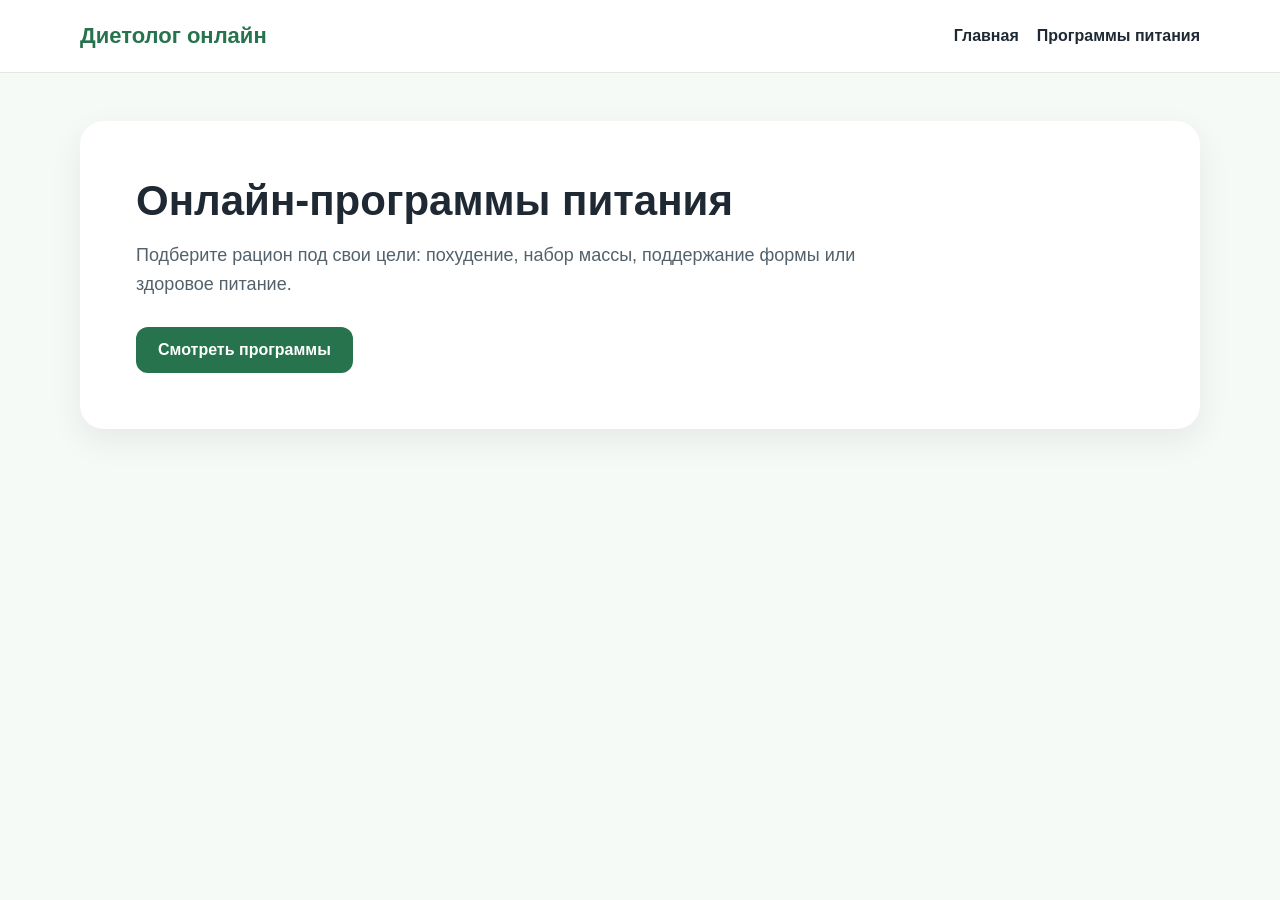
==== index.html @ cbac2ef5 "Add nutrition programs page" ====
<!DOCTYPE html>
<html lang="ru">
<head>
  <meta charset="UTF-8">
  <meta name="viewport" content="width=device-width, initial-scale=1.0">
  <title>Диетолог онлайн</title>
  <link rel="stylesheet" href="style.css">
</head>
<body>
  <header class="header">
    <div class="container header__inner">
      <a class="logo" href="index.html">Диетолог онлайн</a>
      <nav class="nav">
        <a href="index.html">Главная</a>
        <a href="programs.html">Программы питания</a>
      </nav>
    </div>
  </header>

  <main class="container main">
    <section class="hero">
      <h1>Онлайн-программы питания</h1>
      <p>Подберите рацион под свои цели: похудение, набор массы, поддержание формы или здоровое питание.</p>
      <a class="button" href="programs.html">Смотреть программы</a>
    </section>
  </main>
</body>
</html>
---- style.css ----
* {
  box-sizing: border-box;
}

body {
  margin: 0;
  font-family: Arial, sans-serif;
  color: #1f2933;
  background: #f6faf7;
}

.container {
  width: min(1120px, 100% - 32px);
  margin: 0 auto;
}

.header {
  background: #ffffff;
  border-bottom: 1px solid #dfe8e1;
}

.header__inner {
  min-height: 72px;
  display: flex;
  align-items: center;
  justify-content: space-between;
  gap: 24px;
}

.logo {
  font-size: 22px;
  font-weight: 700;
  color: #26734d;
  text-decoration: none;
}

.nav {
  display: flex;
  gap: 18px;
}

.nav a {
  color: #1f2933;
  text-decoration: none;
  font-weight: 600;
}

.nav a:hover {
  color: #26734d;
}

.main {
  padding: 48px 0;
}

.hero {
  padding: 56px;
  background: #ffffff;
  border-radius: 24px;
  box-shadow: 0 12px 32px rgba(31, 41, 51, 0.08);
}

.hero h1,
.page-head h1 {
  margin: 0 0 16px;
  font-size: 42px;
  line-height: 1.15;
}

.hero p,
.page-head p {
  margin: 0 0 28px;
  max-width: 720px;
  font-size: 18px;
  line-height: 1.6;
  color: #52616b;
}

.button {
  display: inline-flex;
  padding: 14px 22px;
  border-radius: 12px;
  background: #26734d;
  color: #ffffff;
  text-decoration: none;
  font-weight: 700;
}

.page-head {
  margin-bottom: 28px;
}

.catalog-panel {
  margin-bottom: 28px;
  padding: 24px;
  background: #ffffff;
  border-radius: 18px;
  box-shadow: 0 8px 24px rgba(31, 41, 51, 0.06);
}

.search-label {
  display: block;
  margin-bottom: 10px;
  font-weight: 700;
}

.search-input {
  width: 100%;
  padding: 14px 16px;
  border: 1px solid #cbd5d0;
  border-radius: 12px;
  font-size: 16px;
  background: #ffffff;
}

.programs-list {
  display: grid;
  grid-template-columns: repeat(3, 1fr);
  gap: 20px;
}

.program-card {
  padding: 24px;
  background: #ffffff;
  border-radius: 18px;
  border: 1px solid #dfe8e1;
  box-shadow: 0 8px 24px rgba(31, 41, 51, 0.05);
}

.program-card h2 {
  margin: 0 0 12px;
  font-size: 22px;
}

.program-card p {
  margin: 0 0 18px;
  line-height: 1.5;
  color: #52616b;
}

.program-info {
  display: flex;
  flex-wrap: wrap;
  gap: 8px;
}

.program-info span {
  padding: 8px 10px;
  border-radius: 999px;
  background: #eef8f1;
  color: #26734d;
  font-size: 14px;
  font-weight: 700;
}

.pagination {
  margin-top: 32px;
  display: flex;
  justify-content: center;
  gap: 10px;
}

.pagination button {
  min-width: 44px;
  padding: 10px 14px;
  border: 1px solid #cbd5d0;
  border-radius: 10px;
  background: #ffffff;
  color: #1f2933;
  font-weight: 700;
  cursor: pointer;
}

.pagination button.active {
  background: #26734d;
  color: #ffffff;
  border-color: #26734d;
}

.pagination button:disabled {
  opacity: 0.5;
  cursor: not-allowed;
}

@media (max-width: 900px) {
  .programs-list {
    grid-template-columns: repeat(2, 1fr);
  }
}

@media (max-width: 640px) {
  .header__inner {
    flex-direction: column;
    align-items: flex-start;
    padding: 18px 0;
  }

  .hero {
    padding: 32px;
  }

  .hero h1,
  .page-head h1 {
    font-size: 32px;
  }

  .programs-list {
    grid-template-columns: 1fr;
  }
}
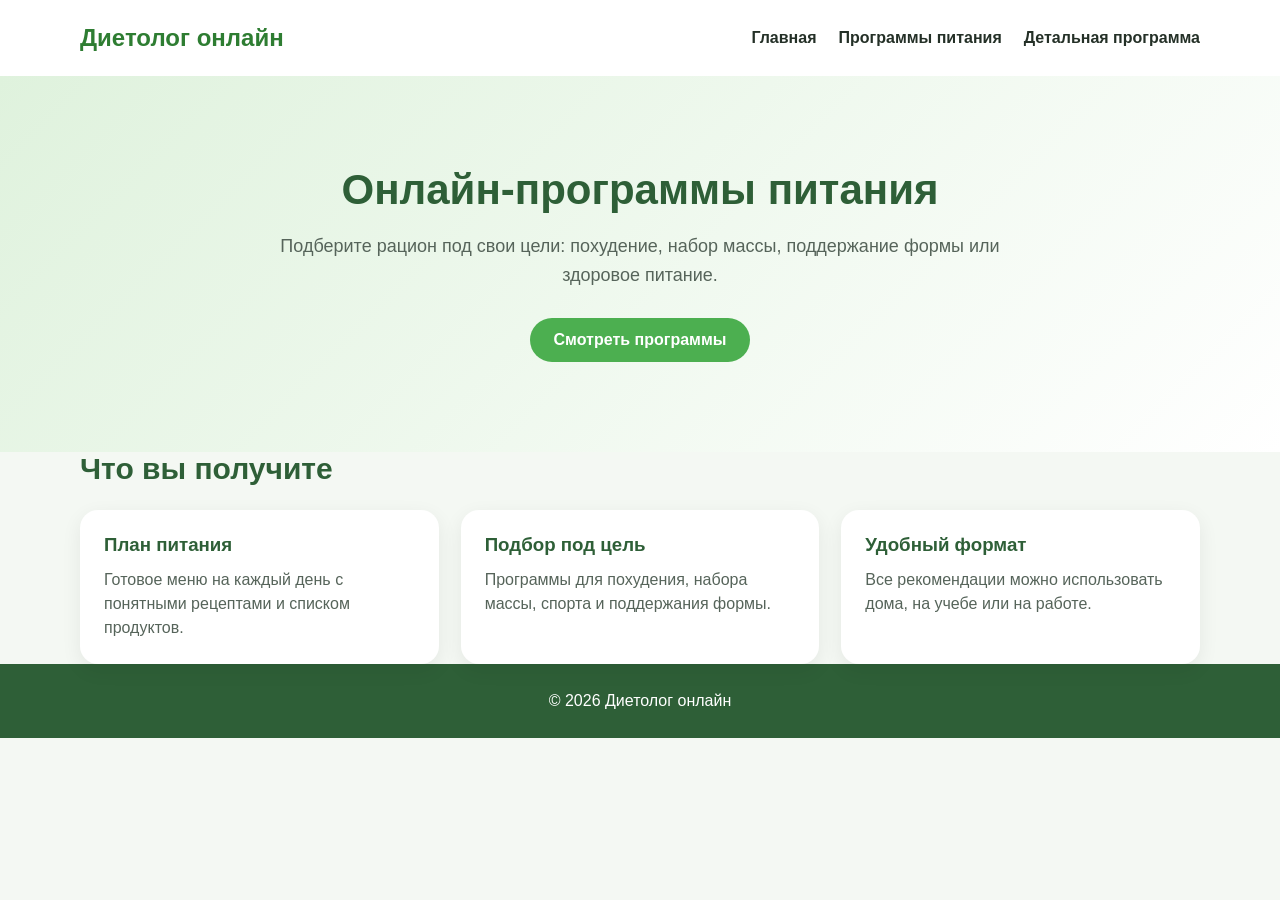
==== commit 28d122fc: "Add program detail page" ====
--- a/index.html
+++ b/index.html
@@ -13,16 +13,41 @@
       <nav class="nav">
         <a href="index.html">Главная</a>
         <a href="programs.html">Программы питания</a>
+        <a href="program-detail.html">Детальная программа</a>
       </nav>
     </div>
   </header>
 
-  <main class="container main">
+  <main>
     <section class="hero">
-      <h1>Онлайн-программы питания</h1>
-      <p>Подберите рацион под свои цели: похудение, набор массы, поддержание формы или здоровое питание.</p>
-      <a class="button" href="programs.html">Смотреть программы</a>
+      <div class="container hero__inner">
+        <h1>Онлайн-программы питания</h1>
+        <p>Подберите рацион под свои цели: похудение, набор массы, поддержание формы или здоровое питание.</p>
+        <a class="button" href="programs.html">Смотреть программы</a>
+      </div>
+    </section>
+
+    <section class="container info-section">
+      <h2>Что вы получите</h2>
+      <div class="benefits">
+        <article class="benefit-card">
+          <h3>План питания</h3>
+          <p>Готовое меню на каждый день с понятными рецептами и списком продуктов.</p>
+        </article>
+        <article class="benefit-card">
+          <h3>Подбор под цель</h3>
+          <p>Программы для похудения, набора массы, спорта и поддержания формы.</p>
+        </article>
+        <article class="benefit-card">
+          <h3>Удобный формат</h3>
+          <p>Все рекомендации можно использовать дома, на учебе или на работе.</p>
+        </article>
+      </div>
     </section>
   </main>
+
+  <footer class="footer">
+    <div class="container">© 2026 Диетолог онлайн</div>
+  </footer>
 </body>
 </html>
--- a/style.css
+++ b/style.css
@@ -5,22 +5,22 @@
 body {
   margin: 0;
   font-family: Arial, sans-serif;
-  color: #1f2933;
-  background: #f6faf7;
+  color: #243027;
+  background: #f4f8f3;
 }
 
 .container {
-  width: min(1120px, 100% - 32px);
+  width: min(1120px, 100% - 40px);
   margin: 0 auto;
 }
 
 .header {
-  background: #ffffff;
-  border-bottom: 1px solid #dfe8e1;
+  background: #fff;
+  box-shadow: 0 2px 14px rgba(0, 0, 0, 0.07);
 }
 
 .header__inner {
-  min-height: 72px;
+  min-height: 76px;
   display: flex;
   align-items: center;
   justify-content: space-between;
@@ -28,183 +28,341 @@
 }
 
 .logo {
-  font-size: 22px;
-  font-weight: 700;
-  color: #26734d;
+  font-size: 24px;
+  font-weight: 700;
+  color: #2e7d32;
   text-decoration: none;
 }
 
 .nav {
   display: flex;
-  gap: 18px;
+  gap: 22px;
+  flex-wrap: wrap;
 }
 
 .nav a {
-  color: #1f2933;
+  color: #243027;
   text-decoration: none;
   font-weight: 600;
 }
 
 .nav a:hover {
-  color: #26734d;
+  color: #2e7d32;
 }
 
 .main {
-  padding: 48px 0;
+  padding: 46px 0 60px;
 }
 
 .hero {
-  padding: 56px;
-  background: #ffffff;
-  border-radius: 24px;
-  box-shadow: 0 12px 32px rgba(31, 41, 51, 0.08);
+  padding: 90px 0;
+  text-align: center;
+  background: linear-gradient(135deg, #dff2dd, #fff);
+}
+
+h1,
+h2,
+h3 {
+  color: #2e5f37;
 }
 
 .hero h1,
-.page-head h1 {
-  margin: 0 0 16px;
+.page-head h1,
+.detail-info h1 {
+  margin: 0 0 18px;
   font-size: 42px;
-  line-height: 1.15;
 }
 
 .hero p,
-.page-head p {
-  margin: 0 0 28px;
+.page-head p,
+.detail-text {
   max-width: 720px;
+  margin: 0 auto 28px;
+  color: #56645a;
   font-size: 18px;
   line-height: 1.6;
-  color: #52616b;
-}
-
-.button {
-  display: inline-flex;
-  padding: 14px 22px;
-  border-radius: 12px;
-  background: #26734d;
-  color: #ffffff;
+}
+
+.button,
+.card-link {
+  display: inline-block;
+  padding: 13px 24px;
+  border-radius: 28px;
+  background: #4caf50;
+  color: #fff;
   text-decoration: none;
   font-weight: 700;
+  border: none;
+  cursor: pointer;
+}
+
+.button:hover,
+.card-link:hover {
+  background: #3d9141;
+}
+
+.info-section h2,
+.characteristics h2,
+.reviews h2 {
+  margin: 0 0 24px;
+  font-size: 30px;
+}
+
+.benefits,
+.programs-list,
+.characteristics-grid,
+.reviews-list {
+  display: grid;
+  grid-template-columns: repeat(3, 1fr);
+  gap: 22px;
+}
+
+.benefit-card,
+.program-card,
+.characteristic-item,
+.review-card,
+.catalog-panel,
+.gallery,
+.detail-info,
+.characteristics,
+.reviews {
+  background: #fff;
+  border-radius: 18px;
+  padding: 24px;
+  box-shadow: 0 6px 20px rgba(0, 0, 0, 0.07);
+}
+
+.benefit-card h3,
+.program-card h2,
+.review-card h3 {
+  margin: 0 0 12px;
+}
+
+.benefit-card p,
+.program-card p,
+.review-card p {
+  margin: 0;
+  color: #56645a;
+  line-height: 1.5;
 }
 
 .page-head {
   margin-bottom: 28px;
 }
 
+.page-head p,
+.detail-text {
+  margin-left: 0;
+}
+
 .catalog-panel {
   margin-bottom: 28px;
-  padding: 24px;
-  background: #ffffff;
-  border-radius: 18px;
-  box-shadow: 0 8px 24px rgba(31, 41, 51, 0.06);
 }
 
 .search-label {
   display: block;
   margin-bottom: 10px;
+  color: #2e5f37;
   font-weight: 700;
 }
 
 .search-input {
   width: 100%;
-  padding: 14px 16px;
-  border: 1px solid #cbd5d0;
+  max-width: 540px;
+  padding: 14px 18px;
+  border: 1px solid #cddccd;
   border-radius: 12px;
   font-size: 16px;
-  background: #ffffff;
-}
-
-.programs-list {
-  display: grid;
-  grid-template-columns: repeat(3, 1fr);
-  gap: 20px;
+  outline: none;
+}
+
+.search-input:focus {
+  border-color: #4caf50;
+  box-shadow: 0 0 0 3px rgba(76, 175, 80, 0.15);
 }
 
 .program-card {
-  padding: 24px;
-  background: #ffffff;
-  border-radius: 18px;
-  border: 1px solid #dfe8e1;
-  box-shadow: 0 8px 24px rgba(31, 41, 51, 0.05);
-}
-
-.program-card h2 {
-  margin: 0 0 12px;
-  font-size: 22px;
-}
-
-.program-card p {
-  margin: 0 0 18px;
-  line-height: 1.5;
-  color: #52616b;
+  transition: 0.2s;
+}
+
+.program-card:hover {
+  transform: translateY(-4px);
+  box-shadow: 0 10px 28px rgba(0, 0, 0, 0.1);
 }
 
 .program-info {
   display: flex;
+  gap: 8px;
   flex-wrap: wrap;
-  gap: 8px;
-}
-
-.program-info span {
-  padding: 8px 10px;
-  border-radius: 999px;
-  background: #eef8f1;
-  color: #26734d;
+  margin: 18px 0;
+}
+
+.program-info span,
+.tag {
+  display: inline-block;
+  padding: 8px 12px;
+  border-radius: 20px;
+  background: #edf7ed;
+  color: #2e7d32;
   font-size: 14px;
   font-weight: 700;
 }
 
 .pagination {
-  margin-top: 32px;
+  margin-top: 34px;
   display: flex;
   justify-content: center;
   gap: 10px;
+  flex-wrap: wrap;
 }
 
 .pagination button {
   min-width: 44px;
-  padding: 10px 14px;
-  border: 1px solid #cbd5d0;
-  border-radius: 10px;
-  background: #ffffff;
-  color: #1f2933;
+  height: 44px;
+  padding: 0 15px;
+  border: none;
+  border-radius: 22px;
+  background: #fff;
+  color: #2e5f37;
   font-weight: 700;
   cursor: pointer;
-}
-
+  box-shadow: 0 4px 14px rgba(0, 0, 0, 0.08);
+}
+
+.pagination button:hover,
 .pagination button.active {
-  background: #26734d;
-  color: #ffffff;
-  border-color: #26734d;
+  background: #4caf50;
+  color: #fff;
 }
 
 .pagination button:disabled {
   opacity: 0.5;
-  cursor: not-allowed;
+  cursor: default;
+}
+
+.product-detail {
+  display: grid;
+  grid-template-columns: 1fr 1fr;
+  gap: 36px;
+  align-items: start;
+  margin-bottom: 48px;
+}
+
+.gallery,
+.detail-info,
+.characteristics,
+.reviews {
+  border-radius: 22px;
+  margin-bottom: 36px;
+}
+
+.main-image,
+.thumbs img {
+  width: 100%;
+  display: block;
+  border-radius: 16px;
+  background: #edf7ed;
+}
+
+.thumbs {
+  display: grid;
+  grid-template-columns: repeat(4, 1fr);
+  gap: 12px;
+  margin-top: 14px;
+}
+
+.thumbs img {
+  border: 2px solid #edf7ed;
+}
+
+.tag {
+  margin-bottom: 14px;
+}
+
+.price-block {
+  margin: 22px 0;
+  color: #2e7d32;
+  font-size: 30px;
+  font-weight: 700;
+}
+
+.characteristic-item span,
+.review-card span {
+  display: block;
+  margin-bottom: 8px;
+  color: #6b756d;
+}
+
+.characteristic-item strong {
+  color: #2e5f37;
+  font-size: 18px;
+}
+
+.review-card span {
+  margin-top: 16px;
+  color: #2e7d32;
+  font-weight: 700;
+}
+
+.footer {
+  padding: 28px 0;
+  background: #2e5f37;
+  color: #fff;
+  text-align: center;
 }
 
 @media (max-width: 900px) {
-  .programs-list {
+  .header__inner {
+    padding: 18px 0;
+    flex-direction: column;
+  }
+
+  .hero {
+    padding: 64px 0;
+  }
+
+  .hero h1,
+  .page-head h1,
+  .detail-info h1 {
+    font-size: 34px;
+  }
+
+  .benefits,
+  .programs-list,
+  .characteristics-grid,
+  .reviews-list {
+    grid-template-columns: 1fr 1fr;
+  }
+
+  .product-detail {
+    grid-template-columns: 1fr;
+  }
+}
+
+@media (max-width: 620px) {
+  .container {
+    width: min(100% - 24px, 1120px);
+  }
+
+  .nav {
+    justify-content: center;
+    gap: 14px;
+  }
+
+  .hero h1,
+  .page-head h1,
+  .detail-info h1 {
+    font-size: 30px;
+  }
+
+  .benefits,
+  .programs-list,
+  .characteristics-grid,
+  .reviews-list {
+    grid-template-columns: 1fr;
+  }
+
+  .thumbs {
     grid-template-columns: repeat(2, 1fr);
   }
-}
-
-@media (max-width: 640px) {
-  .header__inner {
-    flex-direction: column;
-    align-items: flex-start;
-    padding: 18px 0;
-  }
-
-  .hero {
-    padding: 32px;
-  }
-
-  .hero h1,
-  .page-head h1 {
-    font-size: 32px;
-  }
-
-  .programs-list {
-    grid-template-columns: 1fr;
-  }
-}
+}
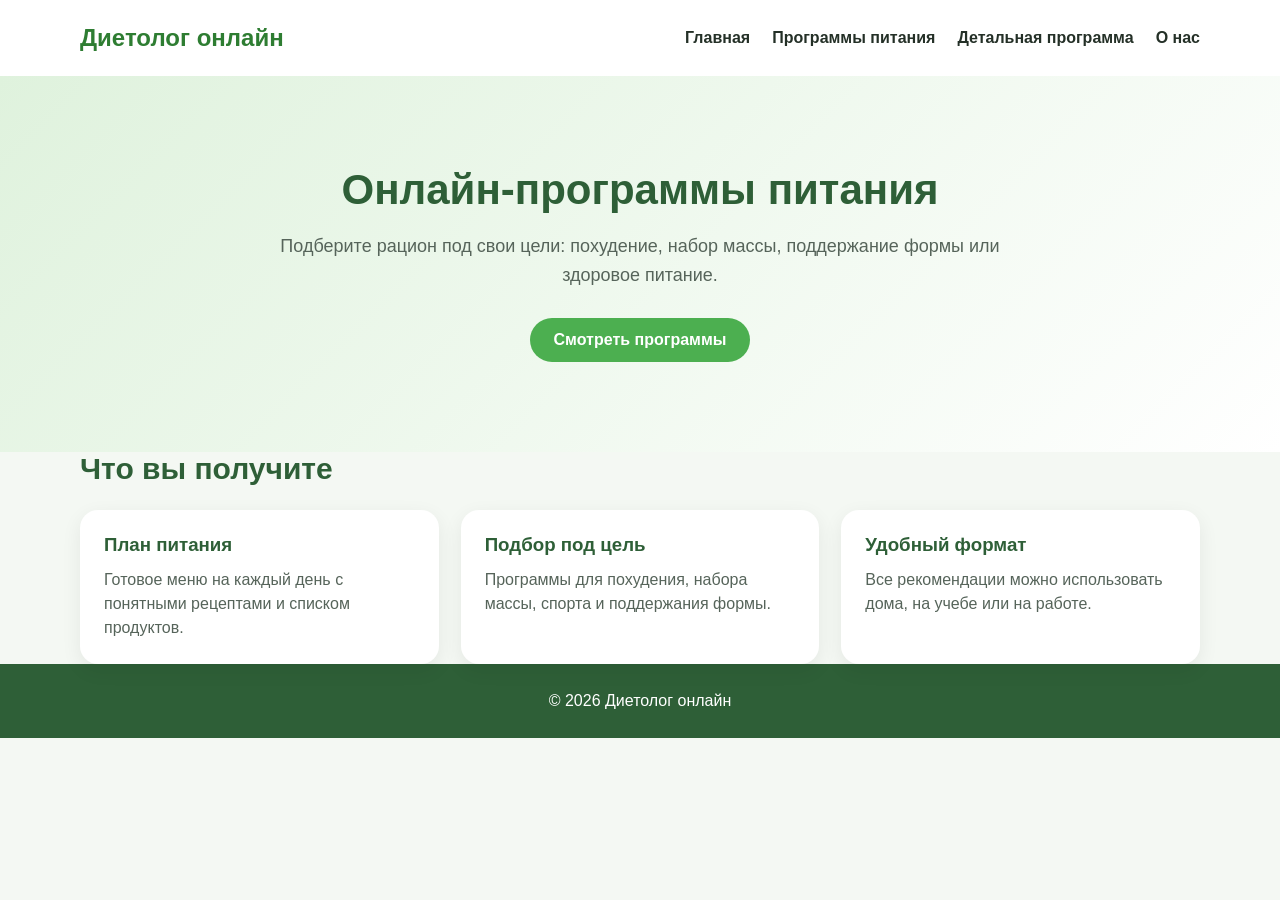
==== commit 085b85fe: "Add about page" ====
--- a/index.html
+++ b/index.html
@@ -14,6 +14,7 @@
         <a href="index.html">Главная</a>
         <a href="programs.html">Программы питания</a>
         <a href="program-detail.html">Детальная программа</a>
+        <a href="about.html">О нас</a>
       </nav>
     </div>
   </header>
--- a/style.css
+++ b/style.css
@@ -159,6 +159,18 @@
   margin-bottom: 28px;
 }
 
+.catalog-controls {
+  display: grid;
+  grid-template-columns: minmax(260px, 1fr) minmax(220px, 320px);
+  gap: 18px;
+  align-items: end;
+}
+
+.field-group {
+  display: flex;
+  flex-direction: column;
+}
+
 .search-label {
   display: block;
   margin-bottom: 10px;
@@ -166,17 +178,20 @@
   font-weight: 700;
 }
 
-.search-input {
+.search-input,
+.sort-select {
   width: 100%;
-  max-width: 540px;
   padding: 14px 18px;
   border: 1px solid #cddccd;
   border-radius: 12px;
   font-size: 16px;
+  color: #243027;
+  background: #fff;
   outline: none;
 }
 
-.search-input:focus {
+.search-input:focus,
+.sort-select:focus {
   border-color: #4caf50;
   box-shadow: 0 0 0 3px rgba(76, 175, 80, 0.15);
 }
@@ -208,12 +223,89 @@
   font-weight: 700;
 }
 
+.no-results {
+  margin: 28px 0 0;
+  padding: 22px;
+  border-radius: 16px;
+  background: #fff;
+  color: #56645a;
+  text-align: center;
+  box-shadow: 0 6px 20px rgba(0, 0, 0, 0.07);
+}
+
+.about-section {
+  display: grid;
+  grid-template-columns: minmax(0, 1.6fr) minmax(260px, 0.9fr);
+  gap: 24px;
+  align-items: stretch;
+  margin-bottom: 28px;
+}
+
+.about-content,
+.about-card,
+.cta-section {
+  background: #fff;
+  border-radius: 18px;
+  padding: 28px;
+  box-shadow: 0 6px 20px rgba(0, 0, 0, 0.07);
+}
+
+.about-content h2,
+.cta-section h2 {
+  margin: 0 0 16px;
+  font-size: 30px;
+}
+
+.about-content p,
+.about-card p,
+.cta-section p {
+  margin: 0 0 16px;
+  color: #56645a;
+  font-size: 17px;
+  line-height: 1.6;
+}
+
+.about-content p:last-child,
+.about-card p:last-child,
+.cta-section p:last-child {
+  margin-bottom: 0;
+}
+
+.about-card h3 {
+  margin: 0 0 12px;
+  font-size: 24px;
+}
+
+.about-values {
+  display: grid;
+  grid-template-columns: repeat(3, 1fr);
+  gap: 22px;
+  margin-bottom: 28px;
+}
+
+.cta-section {
+  text-align: center;
+}
+
+.cta-section p {
+  max-width: 620px;
+  margin: 0 auto 22px;
+}
+
 .pagination {
   margin-top: 34px;
   display: flex;
   justify-content: center;
+  align-items: center;
   gap: 10px;
   flex-wrap: wrap;
+}
+
+.pagination__pages {
+  display: flex;
+  gap: 10px;
+  flex-wrap: wrap;
+  justify-content: center;
 }
 
 .pagination button {
@@ -264,6 +356,11 @@
   background: #edf7ed;
 }
 
+.main-image,
+.thumb {
+  cursor: pointer;
+}
+
 .thumbs {
   display: grid;
   grid-template-columns: repeat(4, 1fr);
@@ -273,6 +370,15 @@
 
 .thumbs img {
   border: 2px solid #edf7ed;
+  transition: 0.2s;
+}
+
+.thumbs img:hover,
+.thumbs img:focus,
+.thumbs img.active {
+  border-color: #4caf50;
+  box-shadow: 0 0 0 3px rgba(76, 175, 80, 0.14);
+  outline: none;
 }
 
 .tag {
@@ -304,6 +410,85 @@
   font-weight: 700;
 }
 
+.review-form {
+  margin-top: 28px;
+  padding-top: 26px;
+  border-top: 1px solid #dfe8df;
+}
+
+.review-form h3 {
+  margin: 0 0 18px;
+  font-size: 24px;
+}
+
+.review-form__grid {
+  display: grid;
+  grid-template-columns: minmax(220px, 1fr) minmax(160px, 220px);
+  gap: 18px;
+  margin-bottom: 18px;
+}
+
+.review-textarea {
+  width: 100%;
+  margin-bottom: 18px;
+  padding: 14px 18px;
+  border: 1px solid #cddccd;
+  border-radius: 12px;
+  color: #243027;
+  font-family: Arial, sans-serif;
+  font-size: 16px;
+  line-height: 1.5;
+  resize: vertical;
+  outline: none;
+}
+
+.review-textarea:focus {
+  border-color: #4caf50;
+  box-shadow: 0 0 0 3px rgba(76, 175, 80, 0.15);
+}
+
+.image-lightbox {
+  position: fixed;
+  inset: 0;
+  z-index: 20;
+  display: flex;
+  align-items: center;
+  justify-content: center;
+  padding: 28px;
+  background: rgba(20, 31, 24, 0.78);
+}
+
+.image-lightbox[hidden] {
+  display: none;
+}
+
+.image-lightbox__image {
+  max-width: min(920px, 100%);
+  max-height: 82vh;
+  border-radius: 18px;
+  background: #edf7ed;
+  box-shadow: 0 18px 60px rgba(0, 0, 0, 0.32);
+}
+
+.image-lightbox__close {
+  position: absolute;
+  top: 24px;
+  right: 24px;
+  width: 44px;
+  height: 44px;
+  border: none;
+  border-radius: 50%;
+  background: #fff;
+  color: #2e5f37;
+  font-size: 30px;
+  line-height: 1;
+  cursor: pointer;
+}
+
+.modal-open {
+  overflow: hidden;
+}
+
 .footer {
   padding: 28px 0;
   background: #2e5f37;
@@ -334,7 +519,20 @@
     grid-template-columns: 1fr 1fr;
   }
 
+  .catalog-controls {
+    grid-template-columns: 1fr;
+  }
+
   .product-detail {
+    grid-template-columns: 1fr;
+  }
+
+  .about-section,
+  .about-values {
+    grid-template-columns: 1fr;
+  }
+
+  .review-form__grid {
     grid-template-columns: 1fr;
   }
 }
@@ -365,4 +563,4 @@
   .thumbs {
     grid-template-columns: repeat(2, 1fr);
   }
-}+}
